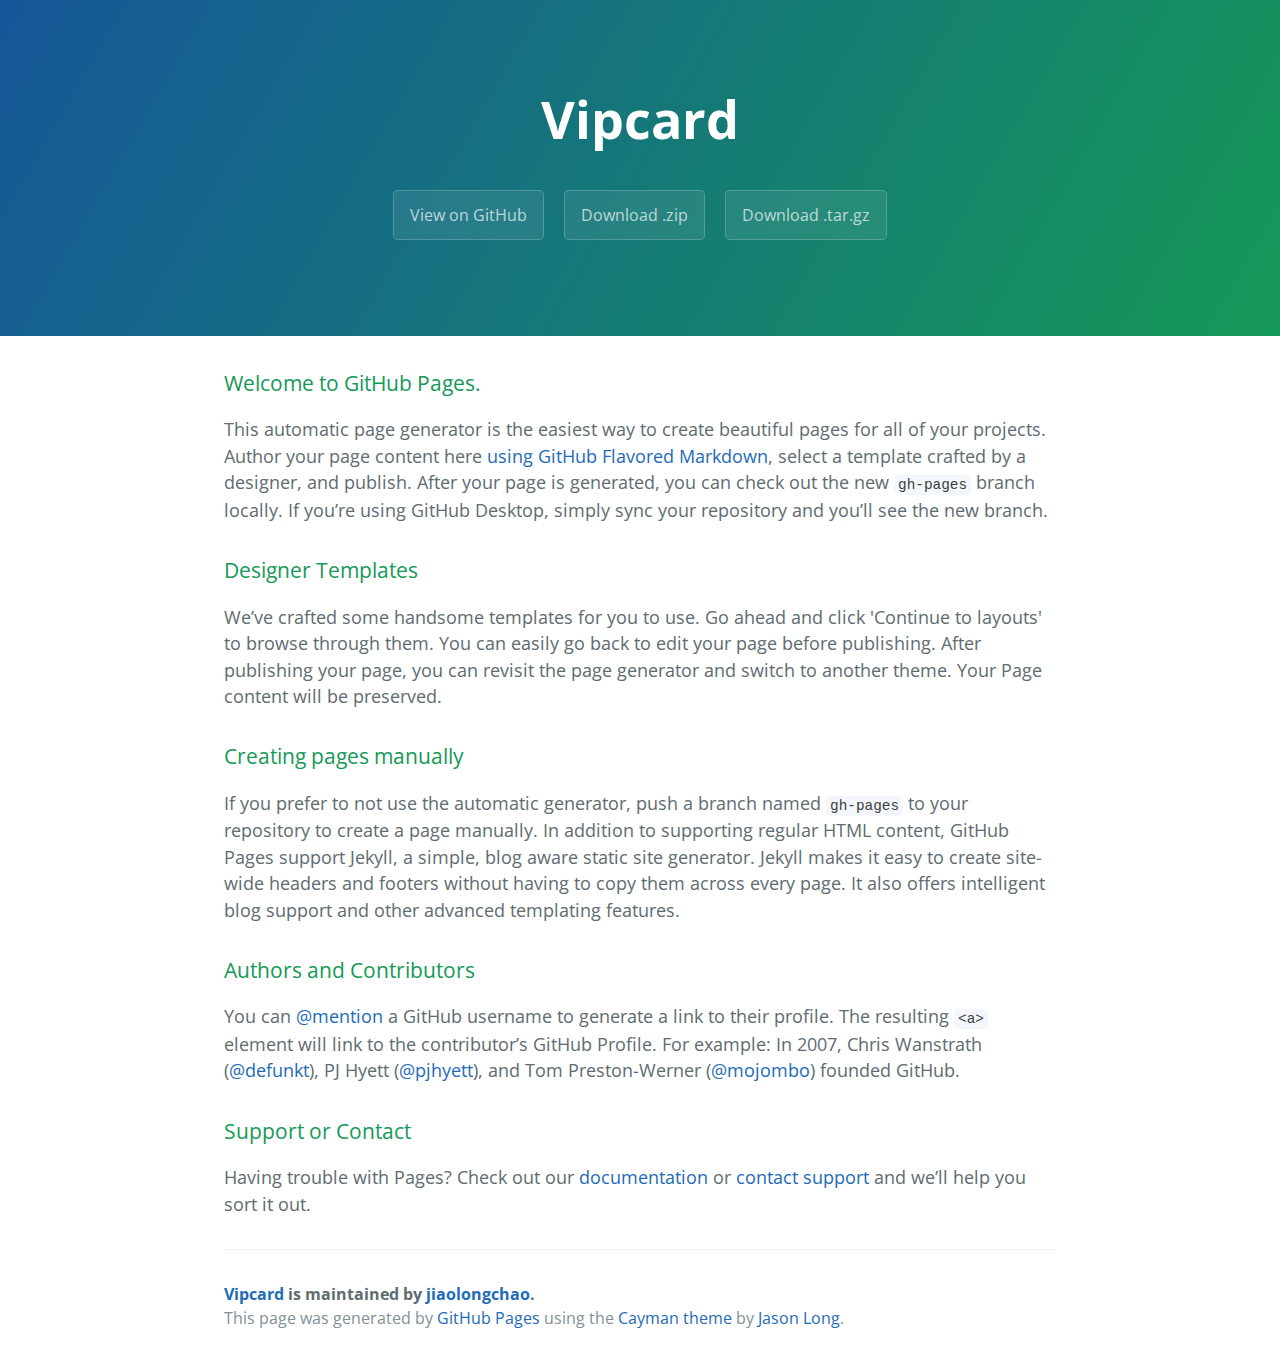
==== index.html @ 4439bfcd "Create gh-pages branch via GitHub" ====
<!DOCTYPE html>
<html lang="en-us">
  <head>
    <meta charset="UTF-8">
    <title>Vipcard by jiaolongchao</title>
    <meta name="viewport" content="width=device-width, initial-scale=1">
    <link rel="stylesheet" type="text/css" href="stylesheets/normalize.css" media="screen">
    <link href='https://fonts.googleapis.com/css?family=Open+Sans:400,700' rel='stylesheet' type='text/css'>
    <link rel="stylesheet" type="text/css" href="stylesheets/stylesheet.css" media="screen">
    <link rel="stylesheet" type="text/css" href="stylesheets/github-light.css" media="screen">
  </head>
  <body>
    <section class="page-header">
      <h1 class="project-name">Vipcard</h1>
      <h2 class="project-tagline"></h2>
      <a href="https://github.com/jiaolongchao/vipcard" class="btn">View on GitHub</a>
      <a href="https://github.com/jiaolongchao/vipcard/zipball/master" class="btn">Download .zip</a>
      <a href="https://github.com/jiaolongchao/vipcard/tarball/master" class="btn">Download .tar.gz</a>
    </section>

    <section class="main-content">
      <h3>
<a id="welcome-to-github-pages" class="anchor" href="#welcome-to-github-pages" aria-hidden="true"><span aria-hidden="true" class="octicon octicon-link"></span></a>Welcome to GitHub Pages.</h3>

<p>This automatic page generator is the easiest way to create beautiful pages for all of your projects. Author your page content here <a href="https://guides.github.com/features/mastering-markdown/">using GitHub Flavored Markdown</a>, select a template crafted by a designer, and publish. After your page is generated, you can check out the new <code>gh-pages</code> branch locally. If you’re using GitHub Desktop, simply sync your repository and you’ll see the new branch.</p>

<h3>
<a id="designer-templates" class="anchor" href="#designer-templates" aria-hidden="true"><span aria-hidden="true" class="octicon octicon-link"></span></a>Designer Templates</h3>

<p>We’ve crafted some handsome templates for you to use. Go ahead and click 'Continue to layouts' to browse through them. You can easily go back to edit your page before publishing. After publishing your page, you can revisit the page generator and switch to another theme. Your Page content will be preserved.</p>

<h3>
<a id="creating-pages-manually" class="anchor" href="#creating-pages-manually" aria-hidden="true"><span aria-hidden="true" class="octicon octicon-link"></span></a>Creating pages manually</h3>

<p>If you prefer to not use the automatic generator, push a branch named <code>gh-pages</code> to your repository to create a page manually. In addition to supporting regular HTML content, GitHub Pages support Jekyll, a simple, blog aware static site generator. Jekyll makes it easy to create site-wide headers and footers without having to copy them across every page. It also offers intelligent blog support and other advanced templating features.</p>

<h3>
<a id="authors-and-contributors" class="anchor" href="#authors-and-contributors" aria-hidden="true"><span aria-hidden="true" class="octicon octicon-link"></span></a>Authors and Contributors</h3>

<p>You can <a href="https://help.github.com/articles/basic-writing-and-formatting-syntax/#mentioning-users-and-teams" class="user-mention">@mention</a> a GitHub username to generate a link to their profile. The resulting <code>&lt;a&gt;</code> element will link to the contributor’s GitHub Profile. For example: In 2007, Chris Wanstrath (<a href="https://github.com/defunkt" class="user-mention">@defunkt</a>), PJ Hyett (<a href="https://github.com/pjhyett" class="user-mention">@pjhyett</a>), and Tom Preston-Werner (<a href="https://github.com/mojombo" class="user-mention">@mojombo</a>) founded GitHub.</p>

<h3>
<a id="support-or-contact" class="anchor" href="#support-or-contact" aria-hidden="true"><span aria-hidden="true" class="octicon octicon-link"></span></a>Support or Contact</h3>

<p>Having trouble with Pages? Check out our <a href="https://help.github.com/pages">documentation</a> or <a href="https://github.com/contact">contact support</a> and we’ll help you sort it out.</p>

      <footer class="site-footer">
        <span class="site-footer-owner"><a href="https://github.com/jiaolongchao/vipcard">Vipcard</a> is maintained by <a href="https://github.com/jiaolongchao">jiaolongchao</a>.</span>

        <span class="site-footer-credits">This page was generated by <a href="https://pages.github.com">GitHub Pages</a> using the <a href="https://github.com/jasonlong/cayman-theme">Cayman theme</a> by <a href="https://twitter.com/jasonlong">Jason Long</a>.</span>
      </footer>

    </section>

  
  </body>
</html>
---- stylesheets/stylesheet.css ----
* {
  box-sizing: border-box; }

body {
  padding: 0;
  margin: 0;
  font-family: "Open Sans", "Helvetica Neue", Helvetica, Arial, sans-serif;
  font-size: 16px;
  line-height: 1.5;
  color: #606c71; }

a {
  color: #1e6bb8;
  text-decoration: none; }
  a:hover {
    text-decoration: underline; }

.btn {
  display: inline-block;
  margin-bottom: 1rem;
  color: rgba(255, 255, 255, 0.7);
  background-color: rgba(255, 255, 255, 0.08);
  border-color: rgba(255, 255, 255, 0.2);
  border-style: solid;
  border-width: 1px;
  border-radius: 0.3rem;
  transition: color 0.2s, background-color 0.2s, border-color 0.2s; }
  .btn + .btn {
    margin-left: 1rem; }

.btn:hover {
  color: rgba(255, 255, 255, 0.8);
  text-decoration: none;
  background-color: rgba(255, 255, 255, 0.2);
  border-color: rgba(255, 255, 255, 0.3); }

@media screen and (min-width: 64em) {
  .btn {
    padding: 0.75rem 1rem; } }

@media screen and (min-width: 42em) and (max-width: 64em) {
  .btn {
    padding: 0.6rem 0.9rem;
    font-size: 0.9rem; } }

@media screen and (max-width: 42em) {
  .btn {
    display: block;
    width: 100%;
    padding: 0.75rem;
    font-size: 0.9rem; }
    .btn + .btn {
      margin-top: 1rem;
      margin-left: 0; } }

.page-header {
  color: #fff;
  text-align: center;
  background-color: #159957;
  background-image: linear-gradient(120deg, #155799, #159957); }

@media screen and (min-width: 64em) {
  .page-header {
    padding: 5rem 6rem; } }

@media screen and (min-width: 42em) and (max-width: 64em) {
  .page-header {
    padding: 3rem 4rem; } }

@media screen and (max-width: 42em) {
  .page-header {
    padding: 2rem 1rem; } }

.project-name {
  margin-top: 0;
  margin-bottom: 0.1rem; }

@media screen and (min-width: 64em) {
  .project-name {
    font-size: 3.25rem; } }

@media screen and (min-width: 42em) and (max-width: 64em) {
  .project-name {
    font-size: 2.25rem; } }

@media screen and (max-width: 42em) {
  .project-name {
    font-size: 1.75rem; } }

.project-tagline {
  margin-bottom: 2rem;
  font-weight: normal;
  opacity: 0.7; }

@media screen and (min-width: 64em) {
  .project-tagline {
    font-size: 1.25rem; } }

@media screen and (min-width: 42em) and (max-width: 64em) {
  .project-tagline {
    font-size: 1.15rem; } }

@media screen and (max-width: 42em) {
  .project-tagline {
    font-size: 1rem; } }

.main-content :first-child {
  margin-top: 0; }
.main-content img {
  max-width: 100%; }
.main-content h1, .main-content h2, .main-content h3, .main-content h4, .main-content h5, .main-content h6 {
  margin-top: 2rem;
  margin-bottom: 1rem;
  font-weight: normal;
  color: #159957; }
.main-content p {
  margin-bottom: 1em; }
.main-content code {
  padding: 2px 4px;
  font-family: Consolas, "Liberation Mono", Menlo, Courier, monospace;
  font-size: 0.9rem;
  color: #383e41;
  background-color: #f3f6fa;
  border-radius: 0.3rem; }
.main-content pre {
  padding: 0.8rem;
  margin-top: 0;
  margin-bottom: 1rem;
  font: 1rem Consolas, "Liberation Mono", Menlo, Courier, monospace;
  color: #567482;
  word-wrap: normal;
  background-color: #f3f6fa;
  border: solid 1px #dce6f0;
  border-radius: 0.3rem; }
  .main-content pre > code {
    padding: 0;
    margin: 0;
    font-size: 0.9rem;
    color: #567482;
    word-break: normal;
    white-space: pre;
    background: transparent;
    border: 0; }
.main-content .highlight {
  margin-bottom: 1rem; }
  .main-content .highlight pre {
    margin-bottom: 0;
    word-break: normal; }
.main-content .highlight pre, .main-content pre {
  padding: 0.8rem;
  overflow: auto;
  font-size: 0.9rem;
  line-height: 1.45;
  border-radius: 0.3rem; }
.main-content pre code, .main-content pre tt {
  display: inline;
  max-width: initial;
  padding: 0;
  margin: 0;
  overflow: initial;
  line-height: inherit;
  word-wrap: normal;
  background-color: transparent;
  border: 0; }
  .main-content pre code:before, .main-content pre code:after, .main-content pre tt:before, .main-content pre tt:after {
    content: normal; }
.main-content ul, .main-content ol {
  margin-top: 0; }
.main-content blockquote {
  padding: 0 1rem;
  margin-left: 0;
  color: #819198;
  border-left: 0.3rem solid #dce6f0; }
  .main-content blockquote > :first-child {
    margin-top: 0; }
  .main-content blockquote > :last-child {
    margin-bottom: 0; }
.main-content table {
  display: block;
  width: 100%;
  overflow: auto;
  word-break: normal;
  word-break: keep-all; }
  .main-content table th {
    font-weight: bold; }
  .main-content table th, .main-content table td {
    padding: 0.5rem 1rem;
    border: 1px solid #e9ebec; }
.main-content dl {
  padding: 0; }
  .main-content dl dt {
    padding: 0;
    margin-top: 1rem;
    font-size: 1rem;
    font-weight: bold; }
  .main-content dl dd {
    padding: 0;
    margin-bottom: 1rem; }
.main-content hr {
  height: 2px;
  padding: 0;
  margin: 1rem 0;
  background-color: #eff0f1;
  border: 0; }

@media screen and (min-width: 64em) {
  .main-content {
    max-width: 64rem;
    padding: 2rem 6rem;
    margin: 0 auto;
    font-size: 1.1rem; } }

@media screen and (min-width: 42em) and (max-width: 64em) {
  .main-content {
    padding: 2rem 4rem;
    font-size: 1.1rem; } }

@media screen and (max-width: 42em) {
  .main-content {
    padding: 2rem 1rem;
    font-size: 1rem; } }

.site-footer {
  padding-top: 2rem;
  margin-top: 2rem;
  border-top: solid 1px #eff0f1; }

.site-footer-owner {
  display: block;
  font-weight: bold; }

.site-footer-credits {
  color: #819198; }

@media screen and (min-width: 64em) {
  .site-footer {
    font-size: 1rem; } }

@media screen and (min-width: 42em) and (max-width: 64em) {
  .site-footer {
    font-size: 1rem; } }

@media screen and (max-width: 42em) {
  .site-footer {
    font-size: 0.9rem; } }
---- stylesheets/github-light.css ----
/*
The MIT License (MIT)

Copyright (c) 2015 GitHub, Inc.

Permission is hereby granted, free of charge, to any person obtaining a copy
of this software and associated documentation files (the "Software"), to deal
in the Software without restriction, including without limitation the rights
to use, copy, modify, merge, publish, distribute, sublicense, and/or sell
copies of the Software, and to permit persons to whom the Software is
furnished to do so, subject to the following conditions:

The above copyright notice and this permission notice shall be included in all
copies or substantial portions of the Software.

THE SOFTWARE IS PROVIDED "AS IS", WITHOUT WARRANTY OF ANY KIND, EXPRESS OR
IMPLIED, INCLUDING BUT NOT LIMITED TO THE WARRANTIES OF MERCHANTABILITY,
FITNESS FOR A PARTICULAR PURPOSE AND NONINFRINGEMENT. IN NO EVENT SHALL THE
AUTHORS OR COPYRIGHT HOLDERS BE LIABLE FOR ANY CLAIM, DAMAGES OR OTHER
LIABILITY, WHETHER IN AN ACTION OF CONTRACT, TORT OR OTHERWISE, ARISING FROM,
OUT OF OR IN CONNECTION WITH THE SOFTWARE OR THE USE OR OTHER DEALINGS IN THE
SOFTWARE.

*/

.pl-c /* comment */ {
  color: #969896;
}

.pl-c1      /* constant, markup.raw, meta.diff.header, meta.module-reference, meta.property-name, support, support.constant, support.variable, variable.other.constant */,
.pl-s .pl-v /* string variable */ {
  color: #0086b3;
}

.pl-e  /* entity */,
.pl-en /* entity.name */ {
  color: #795da3;
}

.pl-s .pl-s1 /* string source */,
.pl-smi      /* storage.modifier.import, storage.modifier.package, storage.type.java, variable.other, variable.parameter.function */ {
  color: #333;
}

.pl-ent /* entity.name.tag */ {
  color: #63a35c;
}

.pl-k /* keyword, storage, storage.type */ {
  color: #a71d5d;
}

.pl-pds              /* punctuation.definition.string, string.regexp.character-class */,
.pl-s                /* string */,
.pl-s .pl-pse .pl-s1 /* string punctuation.section.embedded source */,
.pl-sr               /* string.regexp */,
.pl-sr .pl-cce       /* string.regexp constant.character.escape */,
.pl-sr .pl-sra       /* string.regexp string.regexp.arbitrary-repitition */,
.pl-sr .pl-sre       /* string.regexp source.ruby.embedded */ {
  color: #183691;
}

.pl-v /* variable */ {
  color: #ed6a43;
}

.pl-id /* invalid.deprecated */ {
  color: #b52a1d;
}

.pl-ii /* invalid.illegal */ {
  background-color: #b52a1d;
  color: #f8f8f8;
}

.pl-sr .pl-cce /* string.regexp constant.character.escape */ {
  color: #63a35c;
  font-weight: bold;
}

.pl-ml /* markup.list */ {
  color: #693a17;
}

.pl-mh        /* markup.heading */,
.pl-mh .pl-en /* markup.heading entity.name */,
.pl-ms        /* meta.separator */ {
  color: #1d3e81;
  font-weight: bold;
}

.pl-mq /* markup.quote */ {
  color: #008080;
}

.pl-mi /* markup.italic */ {
  color: #333;
  font-style: italic;
}

.pl-mb /* markup.bold */ {
  color: #333;
  font-weight: bold;
}

.pl-md /* markup.deleted, meta.diff.header.from-file */ {
  background-color: #ffecec;
  color: #bd2c00;
}

.pl-mi1 /* markup.inserted, meta.diff.header.to-file */ {
  background-color: #eaffea;
  color: #55a532;
}

.pl-mdr /* meta.diff.range */ {
  color: #795da3;
  font-weight: bold;
}

.pl-mo /* meta.output */ {
  color: #1d3e81;
}
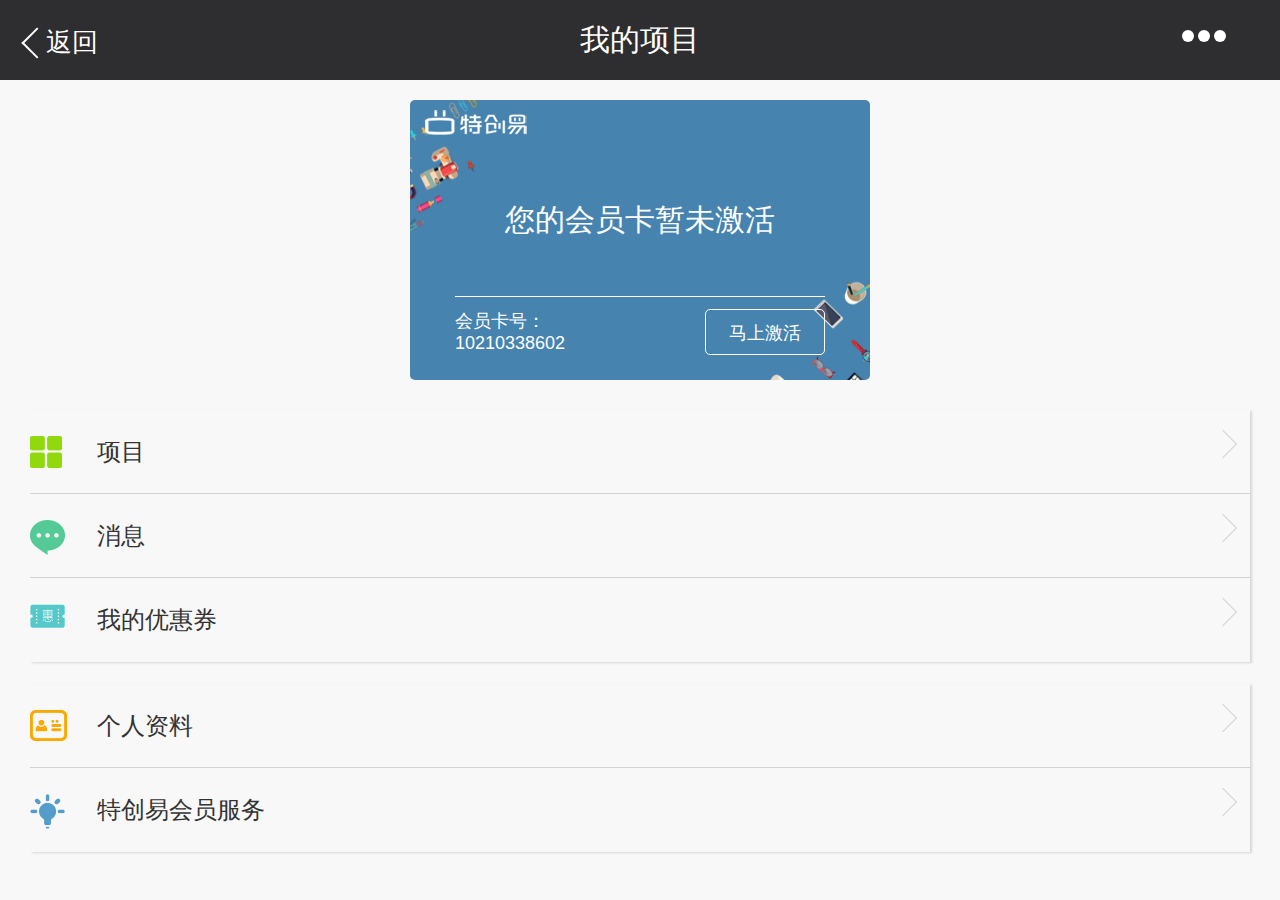
==== commit 079c6af7: "index" ====
--- a/index.html
+++ b/index.html
@@ -1,57 +1,62 @@
 <!DOCTYPE html>
-<html lang="en-us">
-  <head>
+<html>
+<head lang="en">
     <meta charset="UTF-8">
-    <title>Vipcard by jiaolongchao</title>
-    <meta name="viewport" content="width=device-width, initial-scale=1">
-    <link rel="stylesheet" type="text/css" href="stylesheets/normalize.css" media="screen">
-    <link href='https://fonts.googleapis.com/css?family=Open+Sans:400,700' rel='stylesheet' type='text/css'>
-    <link rel="stylesheet" type="text/css" href="stylesheets/stylesheet.css" media="screen">
-    <link rel="stylesheet" type="text/css" href="stylesheets/github-light.css" media="screen">
-  </head>
-  <body>
-    <section class="page-header">
-      <h1 class="project-name">Vipcard</h1>
-      <h2 class="project-tagline"></h2>
-      <a href="https://github.com/jiaolongchao/vipcard" class="btn">View on GitHub</a>
-      <a href="https://github.com/jiaolongchao/vipcard/zipball/master" class="btn">Download .zip</a>
-      <a href="https://github.com/jiaolongchao/vipcard/tarball/master" class="btn">Download .tar.gz</a>
-    </section>
+    <meta name="viewport" content="width=device-width,initial-scale=1.0,user-scalable = no">
+    <link rel="stylesheet" href="css/reset.css"/>
+    <link rel="stylesheet" href="css/index.css"/>
+    <script>
+        var winW = document.documentElement.clientWidth;
+        var desW = 640;
+        var proportion = desW/100;/*比例*/
+        document.documentElement.style.fontSize = winW/proportion +"px";
+        if(winW>desW){
+            document.documentElement.style.fontSize = "100px";
+        }
+    </script>
+    <!--
+    如果设备宽度是750 html的字体大小设成100px;
+    640 /fontSize = 750/100
+    fontSize = 640/7.5 =85.33333333333333
+    -->
+</head>
+<body>
 
-    <section class="main-content">
-      <h3>
-<a id="welcome-to-github-pages" class="anchor" href="#welcome-to-github-pages" aria-hidden="true"><span aria-hidden="true" class="octicon octicon-link"></span></a>Welcome to GitHub Pages.</h3>
-
-<p>This automatic page generator is the easiest way to create beautiful pages for all of your projects. Author your page content here <a href="https://guides.github.com/features/mastering-markdown/">using GitHub Flavored Markdown</a>, select a template crafted by a designer, and publish. After your page is generated, you can check out the new <code>gh-pages</code> branch locally. If you’re using GitHub Desktop, simply sync your repository and you’ll see the new branch.</p>
-
-<h3>
-<a id="designer-templates" class="anchor" href="#designer-templates" aria-hidden="true"><span aria-hidden="true" class="octicon octicon-link"></span></a>Designer Templates</h3>
-
-<p>We’ve crafted some handsome templates for you to use. Go ahead and click 'Continue to layouts' to browse through them. You can easily go back to edit your page before publishing. After publishing your page, you can revisit the page generator and switch to another theme. Your Page content will be preserved.</p>
-
-<h3>
-<a id="creating-pages-manually" class="anchor" href="#creating-pages-manually" aria-hidden="true"><span aria-hidden="true" class="octicon octicon-link"></span></a>Creating pages manually</h3>
-
-<p>If you prefer to not use the automatic generator, push a branch named <code>gh-pages</code> to your repository to create a page manually. In addition to supporting regular HTML content, GitHub Pages support Jekyll, a simple, blog aware static site generator. Jekyll makes it easy to create site-wide headers and footers without having to copy them across every page. It also offers intelligent blog support and other advanced templating features.</p>
-
-<h3>
-<a id="authors-and-contributors" class="anchor" href="#authors-and-contributors" aria-hidden="true"><span aria-hidden="true" class="octicon octicon-link"></span></a>Authors and Contributors</h3>
-
-<p>You can <a href="https://help.github.com/articles/basic-writing-and-formatting-syntax/#mentioning-users-and-teams" class="user-mention">@mention</a> a GitHub username to generate a link to their profile. The resulting <code>&lt;a&gt;</code> element will link to the contributor’s GitHub Profile. For example: In 2007, Chris Wanstrath (<a href="https://github.com/defunkt" class="user-mention">@defunkt</a>), PJ Hyett (<a href="https://github.com/pjhyett" class="user-mention">@pjhyett</a>), and Tom Preston-Werner (<a href="https://github.com/mojombo" class="user-mention">@mojombo</a>) founded GitHub.</p>
-
-<h3>
-<a id="support-or-contact" class="anchor" href="#support-or-contact" aria-hidden="true"><span aria-hidden="true" class="octicon octicon-link"></span></a>Support or Contact</h3>
-
-<p>Having trouble with Pages? Check out our <a href="https://help.github.com/pages">documentation</a> or <a href="https://github.com/contact">contact support</a> and we’ll help you sort it out.</p>
-
-      <footer class="site-footer">
-        <span class="site-footer-owner"><a href="https://github.com/jiaolongchao/vipcard">Vipcard</a> is maintained by <a href="https://github.com/jiaolongchao">jiaolongchao</a>.</span>
-
-        <span class="site-footer-credits">This page was generated by <a href="https://pages.github.com">GitHub Pages</a> using the <a href="https://github.com/jasonlong/cayman-theme">Cayman theme</a> by <a href="https://twitter.com/jasonlong">Jason Long</a>.</span>
-      </footer>
-
-    </section>
-
-  
-  </body>
-</html>
+<header>
+    <span>返回</span>
+    我的项目
+    <ul>
+        <li></li>
+        <li></li>
+        <li></li>
+    </ul>
+</header>
+<section class="content">
+    <div class="card">
+        <div class="logo"></div>
+        <span>您的会员卡暂未激活</span>
+        <div class="card_message">
+            <span>会员卡号：<br>10210338602</span>
+            <a href="#">马上激活</a>
+        </div>
+    </div>
+    <!--<div class="card">
+        <div class="logo"></div>
+        <h1>特创易</h1>
+        <div class="card_message">
+            <span class="ac">会员卡号：10210338602</span>
+        </div>
+    </div>-->
+    <ul class="list">
+        <li><i class="icon icon_1"></i><a href="代金券.html">项目</a></li>
+        <li><i class="icon icon_2"></i><a href="方案.html">消息</a></li>
+        <li><i class="icon icon_3"></i><a href="分享给好友.html">我的优惠券</a></li>
+    </ul>
+    <ul class="list">
+        <li><i class="icon icon_4"></i><a href="老用户登录.html">个人资料</a></li>
+        <li><i class="icon icon_5"></i><a href="项目进度.html">特创易会员服务</a></li>
+    </ul>
+</section>
+<footer></footer>
+</body>
+</html>--- a/css/index.css
+++ b/css/index.css
@@ -0,0 +1,762 @@
+html, body {
+    height: 100%;
+}
+
+img {
+    max-width: 100%;
+    display: block;
+}
+
+.button {
+    color: #fff;
+    border: solid 1px #fff;
+    border-radius: 5px;
+    text-align: center;
+    display: block;
+    font-size: 0.26rem;
+}
+
+header {
+    width: 100%;
+    height: 0.8rem;
+    line-height: 0.8rem;
+    font-size: 0.3rem;
+    text-align: center;
+    position: absolute;
+    background: #2e2d2f;
+    color: #fff;
+    left: 0;
+    top: 0;
+}
+
+header span {
+    position: absolute;
+    left: 0.46rem;
+    top: 0.02rem;
+    display: block;
+    font-size: 0.26rem;
+}
+
+header span:before {
+    content: "";
+    width: 0.2rem;
+    height: 0.2rem;
+    border-top: 2px solid #fff;
+    border-left: 2px solid #fff;
+    transform: rotate(-45deg);
+    -webkit-transform: rotate(-45deg);
+    position: absolute;
+    left: -0.2rem;
+    top: 0.3rem
+}
+
+header ul {
+    width: 0.7rem;
+    height: 0.26rem;
+    line-height: 0.26rem;
+    position: absolute;
+    right: 0.3rem;
+    top: 0.3rem;
+}
+
+header ul li {
+    width: 0.12rem;
+    height: 0.12rem;
+    margin: 0 0.02rem;
+    float: left;
+    border-radius: 50%;
+    background: #fff;
+}
+
+.content {
+    margin: 0 0.30rem;
+    padding-top: 1.00rem;
+}
+
+.card {
+    width: 4.6rem;
+    margin: 0 auto;
+    height: 2.8rem;
+    padding: 0.2rem 0.45rem;
+    background: #fff;
+    background: url("../images/cardbg.png") no-repeat #4683af;
+    background-size: 100%;
+    border-radius: 5px;
+    color: #fff;
+    position: relative;
+}
+
+.card .logo {
+    position: absolute;
+    top: 0.1rem;
+    left: 0.15rem;
+    width: 1.02rem;
+    height: 0.25rem;
+    background: url("../images/slogo.png") no-repeat;
+    background-size: cover;
+}
+
+.card > span:nth-of-type(1) {
+    font-size: 0.3rem;
+    text-align: center;
+    display: block;
+    padding: 0.80rem 0 0.55rem 0;
+}
+
+.card > h1 {
+    text-indent: -999rem;
+    width: 1.75rem;
+    height: 0.52rem;
+    background: url(../images/logo.png) no-repeat;
+    background-size: cover;
+    margin: 0.58rem auto;
+}
+
+.card .card_message {
+    border-top: solid 1px #fff;
+    padding-top: 0.12rem;
+    display: flex;
+    -webkit-display: flex;
+    flex-flow: row nowrap;
+    -webkit-flex-flow: row nowrap;
+    justify-content: space-between;
+    -webkit-justify-content: space-between;
+    font-size: 0.18rem;
+}
+
+.card .card_message .ac {
+    text-align: center;
+    width: 100%;
+}
+
+.card .card_message > a {
+    display: block;
+    border: solid 1px #fff;
+    padding: 0 0.23rem;
+    border-radius: 5px;
+    line-height: 0.46rem;
+    height: 0.46rem;
+    color: #fff;
+}
+
+.list {
+    width: 100%;
+    box-shadow: 2px 1px 2px #d7d7d7;
+    margin-bottom: 0.22rem;
+}
+
+.list:nth-of-type(1) {
+    margin-top: 0.30rem;
+}
+
+.list li {
+    font-size: 0.24rem;
+    height: 0.84rem;
+    line-height: 0.84rem;
+    border-bottom: solid 1px #d3d3d3;
+    position: relative;
+}
+
+.list li:after {
+    position: absolute;
+    content: '';
+    right: 0.17rem;
+    top: 0.24rem;
+    border-top: solid 1px #d3d3d3;
+    border-right: solid 1px #d3d3d3;
+    transform: rotate(45deg);
+    -webkit-transform: rotate(45deg);
+    width: 0.19rem;
+    height: 0.19rem;
+}
+
+.list li:last-child {
+    border: none;
+}
+
+.list li > i.icon, .contact li > i.icon {
+    width: 0.37rem;
+    height: 0.35rem;
+    background-repeat: no-repeat;
+    background-size: cover;
+    display: inline-block;
+    vertical-align: middle;
+    margin-right: 0.30rem;
+}
+
+.contact li > i.icon {
+    width: 0.22rem;
+    height: 0.20rem;
+    margin-right: 0.14rem;
+}
+
+.list li > i.icon_1 {
+    background-image: url("../images/ico01.png");
+}
+
+.list li > i.icon_2 {
+    background-image: url("../images/ico02.png");
+}
+
+.list li > i.icon_3 {
+    background-image: url("../images/ico03.png");
+}
+
+.list li > i.icon_4 {
+    background-image: url("../images/ico04.png");
+}
+
+.list li > i.icon_5 {
+    background-image: url("../images/ico05.png");
+}
+
+.contact li > i.icon_6 {
+    background-image: url("../images/ico08.png");
+}
+
+.contact li > i.icon_7 {
+    background-image: url("../images/ico09.png");
+}
+
+.contact li > i.icon_8 {
+    background-image: url("../images/ico10.png");
+}
+
+.list li > a {
+    color: #333333;
+}
+
+.vouchers {
+    width: 100%;
+    /* height: 2.15rem;*/
+    font-size: 0.16rem;
+    margin-bottom: 0.15rem;
+    color: #4683af;
+    position: relative;
+    background: #fff url("../images/quan.png") no-repeat left top;
+    background-size: 1.5rem 1.4rem;
+    border-top: solid 0.12rem transparent;
+    border-image: url(../images/borde_03.png) 12 0 0 0 round;
+    -webkit-border-image: url(../images/borde_03.png) 12 0 0 0 round;
+    -moz-border-image: url(../images/borde_03.png) 12 0 0 0 round;
+}
+
+.vouchers > span {
+    position: absolute;
+    display: block;
+}
+
+.vouchers .vou_name {
+    font-size: 0.24rem;
+    left: 0.16rem;
+    top: 0.14rem;
+}
+
+.vouchers .vou_money {
+    font-size: 0.60rem;
+    left: 0.66rem;
+    top: 0.70rem;
+}
+
+.vouchers .vou_money > em {
+    font-size: 0.34rem;
+    font-style: normal;
+}
+
+.vouchers .vou_num {
+    font-size: 0.16rem;
+    left: 4.19rem;
+    top: 0.34rem;
+}
+
+.vouchers .vou_num > a.use {
+    display: block;
+    border: solid 1px #4683af;
+    border-radius: 5px;
+    font-size: 0.30rem;
+    text-align: center;
+    width: 1.15rem;
+    height: 0.55rem;
+    line-height: 0.55rem;
+    margin: 0 auto 0.2rem auto;
+    color: #4683af;
+}
+
+.vouchers .vou_num > a.nouse {
+    display: block;
+    border-bottom: solid 1px #dadada;
+    font-size: 0.30rem;
+    text-align: center;
+    width: 1.15rem;
+    height: 0.55rem;
+    line-height: 0.55rem;
+    margin: 0 auto 0.2rem auto;
+    color: #4683af;
+}
+
+.vouchers .tips {
+    border-top: dotted 1px #e5e5e5;
+    padding: 0 0.10rem;
+    height: 0.50rem;
+    line-height: 0.50rem;
+    margin-top: 1.50rem;
+    font-size: 0.18rem;
+    display: flex;
+    -webkit-display: flex;
+    justify-content: space-between;
+    -webkit-justify-content: space-between;
+}
+
+.vouchers .tips .arrow {
+    display: block;
+    border-top: solid 1px #d4d4d4;
+    border-left: solid 1px #d4d4d4;
+    width: 0.20rem;
+    height: 0.20rem;
+    transform: rotate(-135deg);
+    -webkit-transform: rotate(-135deg);
+    margin-top: 0.05rem;
+    cursor: pointer;
+}
+
+.vouchers .tips .down {
+    transform: rotate(45deg);
+    -webkit-transform: rotate(45deg);
+    margin-top: 0.15rem;
+}
+
+.vouchers .tips > span:last-child {
+    color: #cccccc;
+}
+
+.vouchers .tips_con {
+    color: #999999;
+    font-size: 0.22rem;
+    height: 0.48rem;
+    line-height: 0.48rem;
+    text-align: center;
+    background: #fff;
+    display: none;
+}
+
+.logo_jh {
+    width: 3.75rem;
+    height: 0.90rem;
+    margin: 0.86rem auto 0 auto;
+    background: url("../images/logo_a.png") no-repeat;
+    background-size: cover;
+}
+
+.logo_Sign {
+    width: 4.70rem;
+    margin: 1.95rem auto 2.20rem auto;
+    overflow: hidden;
+}
+
+.logo_Sign > input[type='text'] {
+    width: 100%;
+    height: 0.66rem;
+    line-height: 0.66rem;
+    font-size: 0.22rem;
+    text-align: center;
+    color: #fff;
+    border: solid 1px #fff;
+    border-radius: 5px;
+    background: transparent;
+    outline: none;
+    float: left;
+}
+
+.logo_Sign > input:-moz-placeholder {
+    color: #fff;
+    opacity: 0.4;
+    filter: alpha(opacity=40);
+}
+
+.logo_Sign > input::-webkit-input-placeholder {
+    color: #fff;
+    opacity: 0.4;
+    filter: alpha(opacity=40);
+}
+
+.logo_Sign > input[type='text'].phone_num {
+    margin-bottom: 0.25rem;
+}
+
+.logo_Sign > input[type='text'].code {
+    width: 2.90rem;
+}
+
+.logo_Sign > .fast_reg, .logo_Sign > .old_user {
+    height: 0.82rem;
+    line-height: 0.82rem;
+    width: 100%;
+}
+
+.logo_Sign > .send {
+    float: right;
+    width: 1.60rem;
+    height: 0.66rem;
+    line-height: 0.66rem;
+}
+
+.logo_Sign > .fast_reg {
+    margin-bottom: 0.25rem;
+}
+
+.activation {
+    display: block;;
+    font-size: 0.34rem;
+    width: 2.50rem;
+    height: 0.75rem;
+    line-height: 0.75rem;
+    margin: 0 auto;
+    color: #fff;
+    border: solid 1px #fff;
+    border-radius: 5px;
+    text-align: center;
+}
+
+.vip_num {
+    display: block;
+    margin: 0.20rem auto 0 auto;
+    font-size: 0.25rem;
+    color: #fff;
+    text-align: center;
+}
+
+.welcome {
+    padding-top: 1.56rem;
+    width: 4.90rem;
+    margin: 0 auto;
+}
+
+.hi {
+    width: 4.90rem;
+    margin: 0 auto;
+}
+
+.headface {
+    width: 1.16rem;
+    height: 1.16rem;
+    overflow: hidden;
+    border: solid 1px #e3e3e3;
+    background: #fff;
+    border-radius: 50%;
+    margin: 0 auto 0.23rem auto;
+}
+
+.welcome_text {
+    border: solid 1px #cccccc;
+    width: 100%;
+    padding: 0.18rem;
+    background: #f4f4f4;
+    color: #666666;
+    font-size: 0.26rem;
+    border-radius: 10px;
+    position: relative;
+}
+
+.welcome_text:before {
+    content: '';
+    display: block;
+    width: 0.20rem;
+    height: 0.18rem;
+    background: url("../images/arrow.png") no-repeat center;
+    background-size: cover;
+    position: absolute;
+    left: 50%;
+    top: -0.17rem;
+    margin-left: -0.10rem;
+}
+
+.imgs {
+    width: 4.80em;
+    margin-top: 0.55rem;
+    position: relative;
+    z-index: 100;
+}
+
+.imgs img {
+    position: relative;
+    z-index: 100;
+    width: 100%;
+}
+
+.imgs:before, .imgs:after {
+    display: block;
+    width: 100%;
+    height: 100%;
+    border: solid 1px #999999;
+    background: #fff;
+    content: '';
+    position: absolute;
+    top: 0.08rem;
+    left: 0.08rem;
+    z-index: 90;
+    box-shadow: 2px 2px 3px #e2e2e2;
+}
+
+.imgs:after {
+    top: 0.03rem;
+    left: 0.03rem;
+    z-index: 90;
+}
+
+.text {
+    margin-top: 0.35rem;
+    font-size: 0.18rem;
+    color: #999999;
+}
+
+.text > span {
+    display: block;
+    margin-bottom: 0.06rem;
+    text-align: left;
+    color: #666666;
+    font-size: 0.22rem;
+}
+
+.interest {
+    display: flex;
+    -webkit-display: flex;
+    justify-content: space-between;
+    -webkit-justify-content: space-between;
+    margin: 0.35rem auto;
+}
+
+.interest input[type='text'] {
+    border: solid 1px #cccccc;
+    border-radius: 5px;
+    width: 3.35rem;
+    height: 0.70rem;
+    line-height: 0.70rem;
+    font-size: 0.22rem;
+    padding: 0 0.1rem
+}
+
+.interest > a {
+    font-size: 0.26rem;
+    color: #fff;
+    background: #4683af;
+    display: block;
+    border: solid 1px #cccccc;
+    height: 0.70rem;
+    line-height: 0.70rem;
+    width: 2.05rem;
+}
+
+.plan {
+    background: #fff;
+    width: 100%;
+    font-size: 0.18rem;
+    border-radius: 0.10rem;
+    padding: 0.08rem 0.15rem;
+    color: #333333;
+    box-shadow: 2px 2px 4px #dbdbdb;
+    margin-bottom: 0.10rem;
+}
+
+.plan > .name {
+    display: flex;
+    -webkit-display: flex;
+    justify-content: space-between;
+    -webkit-justify-content: space-between;
+    height: 0.38rem;
+    line-height: 0.38rem;
+    background: url("../images/line.png") repeat-x bottom;
+}
+
+.plan > .name span:last-child {
+    font-size: 0.18rem;
+}
+
+.plan > .name .notcomplete {
+    color: #3399cc;
+}
+
+.plan > .name .complete {
+    color: #999999;
+}
+
+.plan > .message {
+    display: flex;
+    -webkit-display: flex;
+    justify-content: space-between;
+    -webkit-justify-content: space-between;
+    align-items: center;
+}
+
+.message .mess_list li:first-child {
+    font-size: 0.18rem;
+    height: 0.46rem;
+    line-height: 0.46rem;
+}
+
+.message .mess_list li:last-child {
+    font-size: 0.16rem;
+    height: 0.35rem;
+    line-height: 0.35rem;
+    color: #cccccc;
+}
+
+.message .mess_list li:last-child > i {
+    width: 0.24rem;
+    height: 0.22rem;
+    background: url("../images/ico06.png") no-repeat;
+    background-size: cover;
+    margin-right: 0.08rem;
+    display: inline-block;
+    vertical-align: middle;
+}
+
+.message .mess_list li:last-child > em {
+    color: #fd4747;
+}
+
+.message > .look {
+    display: block;
+    width: 1.08rem;
+    height: 0.48rem;
+    line-height: 0.48rem;
+    font-size: 0.20rem;
+    color: #fff;
+    background: #3399cc;
+    border-radius: 5px;
+}
+
+.message > .end {
+    width: 0.83rem;
+    height: 0.66rem;
+    text-indent: -9999rem;
+    background: url(../images/ico07.png) no-repeat;
+    background-size: cover;
+}
+
+.pm {
+    background: #4684ae;
+    padding: 1.0rem 0.50rem 0.26rem 0.50rem
+}
+
+.pm .logo_pro {
+    width: 1.98rem;
+    height: 0.45rem;
+    background: url("../images/logo_pro.png") no-repeat;
+    background-size: cover;
+    margin: 0 auto;
+    margin-bottom: 0.24rem;
+}
+
+.pm .tips {
+    color: #fff;
+    font-size: 0.24rem;
+    text-align: center;
+    line-height: 1.5;
+}
+
+.box {
+    overflow: hidden;
+    margin-top: 0.32rem;
+}
+
+.box .photo {
+    width: 1.52rem;
+    height: 1.76rem;
+    float: left;
+}
+
+.box .contact {
+    margin-left: 1.98rem;
+    padding-top: 0.20rem;
+}
+
+.box .contact li {
+    font-size: 0.26rem;
+    margin-bottom: 0.16rem;
+    color: #fff;
+}
+
+.contact li a {
+    color: #fff;
+}
+
+.title {
+    font-size: 0.30rem;
+    color: #333333;
+    text-align: left;
+    height: 0.60rem;
+    line-height: 0.60rem;
+}
+
+.title:before {
+    content: '';
+    width: 0.14rem;
+    height: 0.14rem;
+    background: #1cade1;
+    border: solid 2px #fff;
+    display: inline-block;
+    vertical-align: middle;
+    margin-right: 0.16rem;
+}
+
+.basic_infor {
+    background: #fff;
+    font-size: 0.18rem;
+    color: #999999;
+    padding: 0.15rem 0.17rem;
+    border-radius: 0.10rem;
+    box-shadow: 2px 1px 2px #d7d7d7;
+    margin-bottom: 0.17rem;
+}
+
+.basic_infor dt {
+    font-size: 0.22rem;
+    color: #666666;
+    padding: 0 0 0.09rem 0.08rem;
+}
+
+.basic_infor dd {
+    border-left: solid 2px #3399cc;
+    padding-left: 0.16rem;
+    height: 0.30rem;
+    line-height: 0.30rem;
+    margin-bottom: 0.23rem;
+}
+
+.infor_list {
+    font-size: 0.26rem;
+    position: relative;
+}
+
+.infor_list > a {
+    color: #666666;
+    display: block;
+    position: relative;
+}
+
+.infor_list > a i {
+    display: inline-block;
+    width: 0.26rem;
+    height: 0.26rem;
+    line-height: 0.24rem;
+    vertical-align: middle;
+    color: #3399cc;
+    border: solid 1px #3399cc;
+    border-radius: 50%;
+    font-size: 0.19rem;
+    text-align: center;
+    font-style: normal;
+    margin-right: 0.18rem;
+}
+
+.infor_list > a em{
+    position: absolute;
+    width: 0.20rem;
+    height: 0.20rem;
+    border-top:solid 1px #bcbcbc;
+    border-right: solid 1px #bcbcbc;
+    transform: rotate(45deg);
+    -webkit-transform: rotate(45deg);
+    right: 0.17rem;
+    top: 0.10rem;
+}
